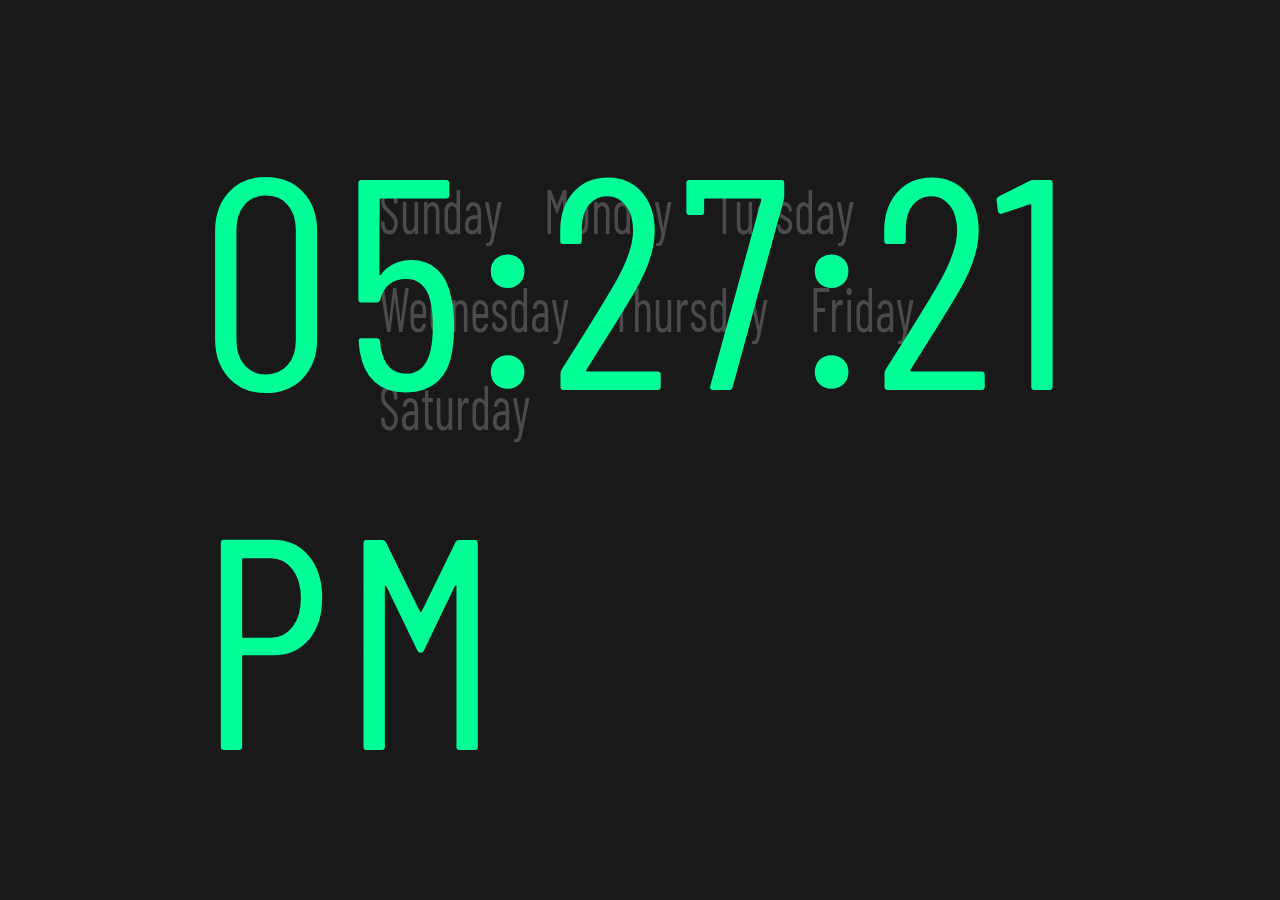
==== index.html @ 0a7cc833 "Add files via upload" ====
<!DOCTYPE html>
<html lang="en">

<head>
    
    <link rel="stylesheet" href="css/styles.css">
    <link href="https://fonts.googleapis.com/css?family=Barlow+Condensed&display=swap" rel="stylesheet"> 
    <title>Daily Clock</title>
</head>

<body>

    <div id="daysOfWeek" class="week">
        <ul>
            <li> <span class="weekday" id="sunday">Sunday</span></li>
            <li> <span class="weekday" id="monday">Monday</span></li>
            <li> <span class="weekday" id="tuesday">Tuesday</span></li>
            <li> <span class="weekday" id="wednesday">Wednesday</span></li>
            <li> <span class="weekday" id="thursday">Thursday</span></li>
            <li> <span class="weekday" id="friday">Friday</span></li>
            <li> <span class="weekday" id="saturday">Saturday</span></li>
        </ul>
    </div>

    <div id="myClockDisplay" class="clock" onload="showTime">
    </div>


    <script>
        function showTime() {
            var date = new Date();
            var h = date.getHours(); // 0 - 23
            var m = date.getMinutes(); // 0 - 59
            var s = date.getSeconds(); // 0 - 59
            var session = "AM";

            if (h == 0) {
                h = 12;
            }

            if (h > 12) {
                h = h - 12;
                session = "PM";
            }

            h = (h < 10) ? "0" + h : h;
            m = (m < 10) ? "0" + m : m;
            s = (s < 10) ? "0" + s : s;

            var time = h + ":" + m + ":" + s + " " + session;
            document.getElementById("myClockDisplay").innerText = time;
            document.getElementById("myClockDisplay").textContent = time;

            setTimeout(showTime, 1000);
        }


        showTime();

    </script>
</body>

</html>
---- css/styles.css ----
/* font-family: 'Barlow Condensed', sans-serif; */

body {
    background: #191919;
}


.clock {
    position: absolute;
    top: 50%;
    left: 50%;
    transform: translateX(-50%) translateY(-50%);
    color: #00FF97;
    font-size: 300px;
    font-family: 'Barlow Condensed', sans-serif;
    letter-spacing: 10px;
}

.week  {
    position: absolute;
    top: 25%;
    left: 50%;
    transform: translateX(-50%) translateY(-25%);
    color: #4B4B4B;
}

.week ul  {
    list-style: none;
}

.week  ul li  {
    display: inline-block;
    padding: 19px;
    font-family: 'Barlow Condensed', sans-serif;
    font-size: 50px;
    transform: scaleY(1.25);
}
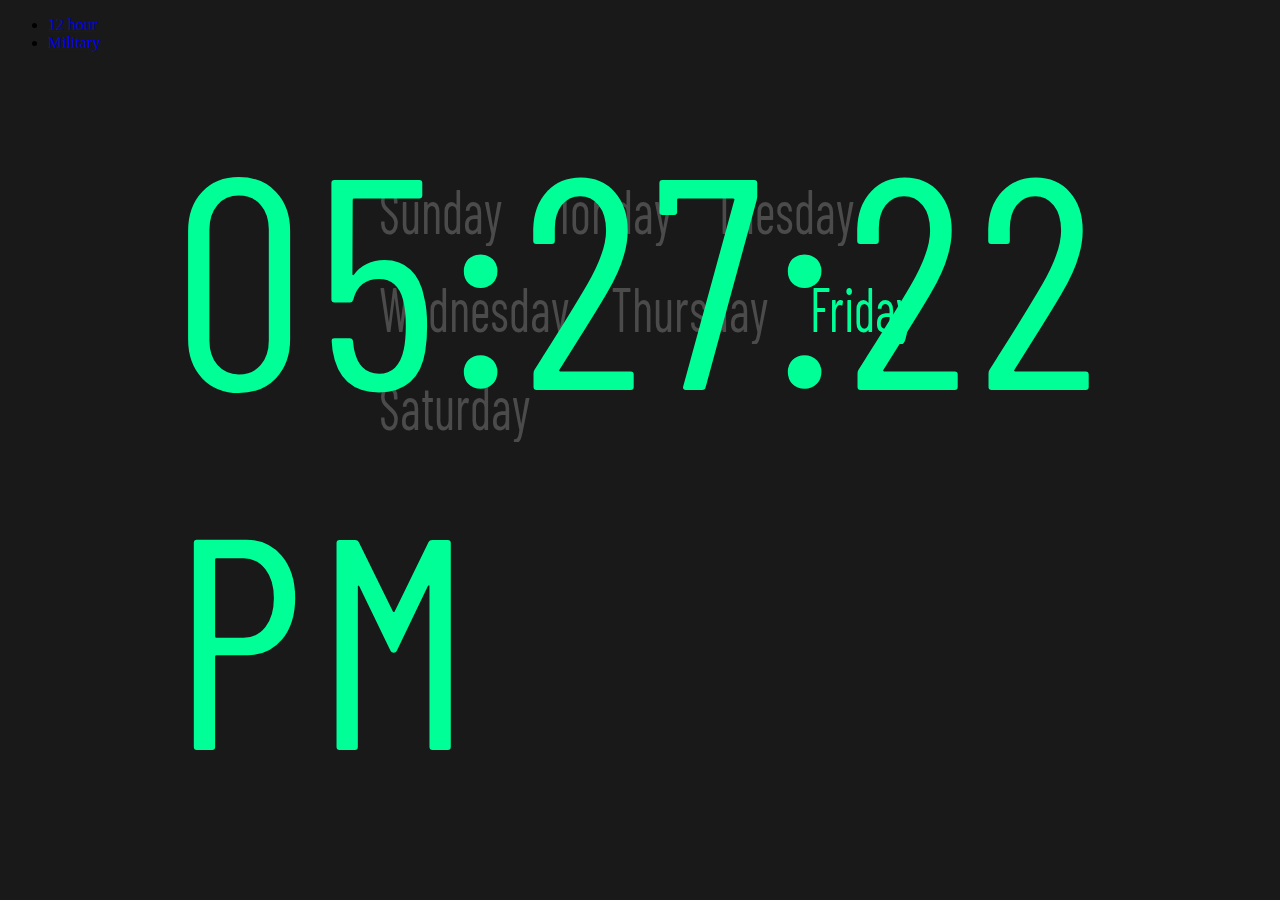
==== commit 6abfa86c: "Update index.html" ====
--- a/index.html
+++ b/index.html
@@ -4,13 +4,14 @@
 <head>
     
     <link rel="stylesheet" href="css/styles.css">
-    <link href="https://fonts.googleapis.com/css?family=Barlow+Condensed&display=swap" rel="stylesheet"> 
-    <title>Daily Clock</title>
+    <link href="https://fonts.googleapis.com/css?family=Barlow+Condensed&display=swap" rel="stylesheet">
+    <link href="https://fonts.googleapis.com/css?family=Orbitron&display=swap" rel="stylesheet"> 
+    <title>12 Hour Clock</title>
 </head>
 
 <body>
 
-    <div id="daysOfWeek" class="week">
+    <div id="highlightCurrentWeekday" class="week" onload="highlightCurrentDay">
         <ul>
             <li> <span class="weekday" id="sunday">Sunday</span></li>
             <li> <span class="weekday" id="monday">Monday</span></li>
@@ -25,8 +26,17 @@
     <div id="myClockDisplay" class="clock" onload="showTime">
     </div>
 
+    <div id="toggleClock" class="toggle">
+        <ul>
+            <li><a class="current" href="index.html" id="twelve">12 hour</a></li>
+            <li><a href="index24.html" id="military">Military</a></li>
+        </ul>
+    </div>
+
+
 
     <script>
+        
         function showTime() {
             var date = new Date();
             var h = date.getHours(); // 0 - 23
@@ -54,10 +64,14 @@
             setTimeout(showTime, 1000);
         }
 
-
         showTime();
 
+    var now = new Date();
+    var days =  ['sunday','monday','tuesday','wednesday','thursday','friday','saturday'];
+
+    var today = days[ now.getDay() ];
+    document.getElementById(today).style.color = '#00FF97';
     </script>
 </body>
 
-</html>+</html>
